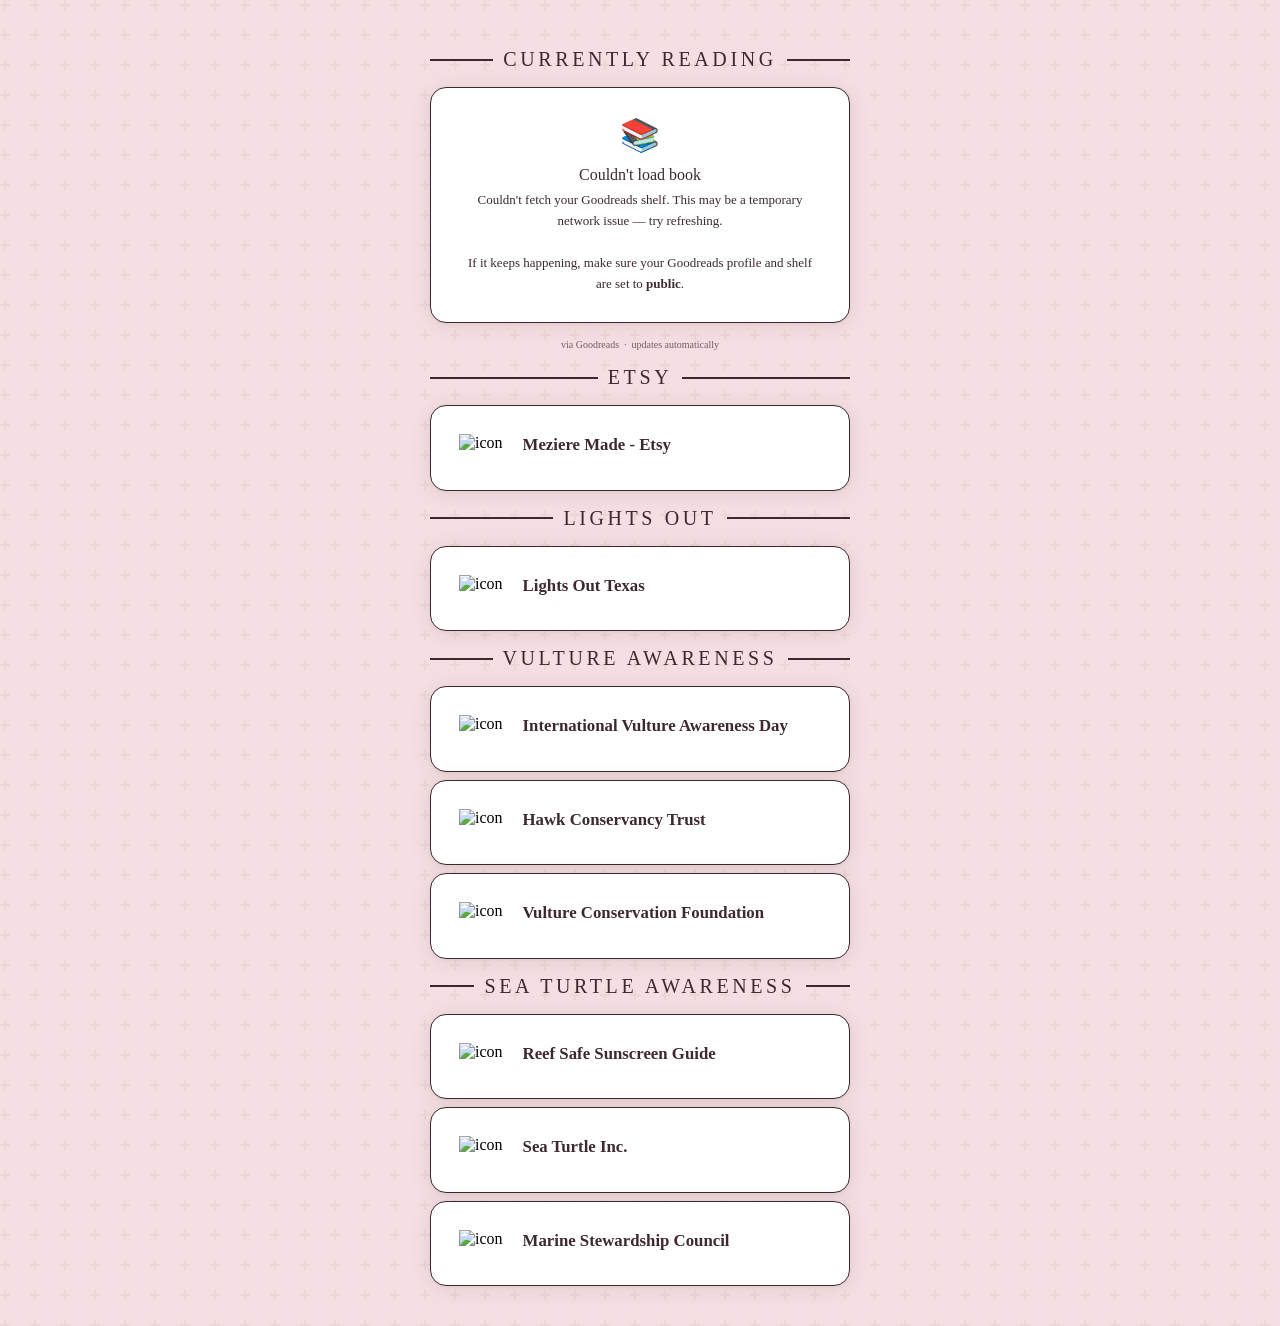
==== index.html @ 514b2788 "added renamed index.html file" ====
<!-- Sets the document type to an html file, and must be the first line of code -->
<!DOCTYPE html>

<!-- Sets the page language to english, and is important for screen readers -->
<html lang="en">

<!-- Opens the head section of the code, it is behind the scenes instructinos for the browser -->
<head>

<!-- Sets the character set to the default UTF-8 so that none of the text characters display as weird symbols -->
<meta charset="UTF-8">

<!-- Makes the page responsive on mobile and auto fits the page to the devices width -->
<meta name="viewport" content="width=device-width, initial-scale=1.0">

<!-- Page title that displays on the browser tab -->
<title>Natalie's Links</title>

<!-- Preconnects to the font server so that the fonts can load faster -->
<link rel="preconnect" href="https://db.onlinewebfonts.com">

<!-- Loads the font "Genty Sans" from the font server -->
<link href="https://db.onlinewebfonts.com/c/fea031a5eb1f633a622138fe25624d42?family=Genty+Sans" rel="stylesheet">

<!-- Opens the style section of the code, this sets the design elements for the web page -->
<style>
    /* Resets "*" everything  on the page, everything in ::before, and ::after. Makes the box sizing consistent by forcing padding to be added inside the elements set width. Then changes margin and padding to "0" to remove any page defaults*/
  *, *::before, *::after { box-sizing: border-box; margin: 0; padding: 0; }

  /* Stores CSS variables for the whole page and is accessed using "var(--nameofvariable)"*/
  :root {
    --bgcolor: #f6dfe2; /*light red*/
    --maintextcolor: #3d292f; /*dark grey crimson*/
    --textcolor: #ffffff; /*white*/
    --indicatorcolor: #ffffff; /*white*/
    --accentcolor: #754f5b; /*grey crimson*/
    --cardbg: #ffffff; /*white*/
    --border: #3d292f; /*dark grey crimson*/
    /*layers two shadow boxes on top of eachother to make a shadow gradient, used on card and button elements using "var(--shadow)"*/
    --shadow: 0 2px 24px rgba(26,22,18,0.08) /*0 horizontal offset, 2px offset down, 24px shadow width, the larger the number the softer the shadow, at 8% opacity*/
    , 0 1px 4px rgba(26,22,18,0.06) /*0 horizontal offset, 1px offset down, 4px shadow width, at 6% opacity*/;
  }

  /* Uses stored CSS variables and applies them to the whole page*/
    body {
        font-family: 'Genty Sans'; /*sets the font to "Genty Sans"*/
        background: var(--bgcolor); /*sets the background page color to "bgcolor" (light red)*/
        min-height: 100vh; /*sets the minimium height to 100% of the screen height (viewport hieght)*/
        display: flex; /*sets the display to a flex box so you can control how child elements are arrranged inside the body*/
        /*centers content on the horizontal (align-items) and vertical (justify-content) axises*/
        align-items: center;
        justify-content: center;
        padding: 2rem 1.25rem; /*sets top/bottom padding to 2rem, and left/right padding to 1.25rem. rem is scalable based on font size*/
        /*adds a repeating geometric pattern to the page background, the pattern tile is 60px x 60px and repeats across the page. Sets the color of the geometric pattern to #3d292f (%23=#), and the opacity to 5%*/
        background-image: url("data:image/svg+xml,%3Csvg width='60' height='60' viewBox='0 0 60 60' xmlns='http://www.w3.org/2000/svg'%3E%3Cg fill='none' fill-rule='evenodd'%3E%3Cg fill='%233d292f' fill-opacity='0.05'%3E%3Cpath d='M36 34v-4h-2v4h-4v2h4v4h2v-4h4v-2h-4zm0-30V0h-2v4h-4v2h4v4h2V6h4V4h-4zM6 34v-4H4v4H0v2h4v4h2v-4h4v-2H6zM6 4V0H4v4H0v2h4v4h2V6h4V4H6z'/%3E%3C/g%3E%3C/g%3E%3C/svg%3E");
    }

  .wrapper {
    width: 100%;
    max-width: 420px;
  }

  .linksubtitle {
    font-family: 'Genty Sans';
    font-size: 20px;
    font-weight: 500;
    letter-spacing: 0.18em;
    text-transform: uppercase;
    color: var(--maintextcolor);
    text-align: center;
    margin-bottom: 1rem;
    margin-top: 1rem;
    display: flex;
    align-items: center;
    gap: 10px;
  }

  .linksubtitle::before, .linksubtitle::after {
    content: '';
    flex: 1;
    height: 2px;
    background: var(--border);
  }

  /* ── loading state ── */
  .skeleton {
    background: var(--cardbg);
    border-radius: 16px;
    padding: 1.75rem;
    box-shadow: var(--shadow);
    border: 0.5px solid var(--border);
  }
  .skel-line {
    background: linear-gradient(90deg, #ede9e4 25%, #f5f2ef 50%, #ede9e4 75%);
    background-size: 200% 100%;
    animation: shimmer 1.4s infinite;
    border-radius: 4px;
  }
  @keyframes shimmer { to { background-position: -200% 0; } }

  /* ── book card ── */
  .card {
    background: var(--cardbg);
    border-radius: 16px;
    padding: 1.75rem;
    box-shadow: var(--shadow);
    border: 0.5px solid var(--border);
    display: flex;
    gap: 1.25rem;
    align-items: flex-start;
    opacity: 0;
    transform: translateY(12px);
    animation: fadeUp 0.5s ease forwards;
    text-decoration: none;
    color: inherit;
    transition: box-shadow 0.2s, transform 0.2s;
  }

  .card:hover {
    box-shadow: 0 6px 32px rgba(26,22,18,0.13), 0 2px 6px rgba(26,22,18,0.08);
    transform: translateY(-2px);
  }
  @keyframes fadeUp { to { opacity: 1; transform: translateY(0); } }

  .cover-wrap {
    flex-shrink: 0;
    position: relative;
  }

  .cover {
    width: 110px;
    height: 170px;
    object-fit: cover;
    border-radius: 6px;
    display: block;
    box-shadow: 3px 3px 6px rgba(26,22,18,0.18), -1px 0 0 rgba(26,22,18,0.08);
  }

  .cover-placeholder {
    width: 110px;
    height: 170px;
    background: var(--accentcolor);
    border-radius: 6px;
    display: flex;
    align-items: center;
    justify-content: center;
    font-size: 28px;
  }

  .info { flex: 1; min-width: 0; }

  .reading-tag {
    display: inline-flex;
    align-items: center;
    gap: 5px;
    font-size: 10px;
    font-weight: 500;
    letter-spacing: 0.1em;
    text-transform: uppercase;
    color: var(--textcolor);
    background: var(--accentcolor);
    padding: 3px 9px;
    border-radius: 99px;
    margin-bottom: 0.6rem;
  }

  .reading-dot {
    width: 5px;
    height: 5px;
    border-radius: 50%;
    background: var(--indicatorcolor);
    animation: pulse 2s ease-in-out infinite;
  }
  @keyframes pulse { 0%,100% { opacity: 1; } 50% { opacity: 0.35; } }

  .title {
    font-family: 'Genty Sans';
    font-size: 1.05rem;
    font-weight: 600;
    line-height: 1.35;
    color: var(--maintextcolor);
    margin-bottom: 0.3rem;
    display: -webkit-box;
    -webkit-line-clamp: 3;
    -webkit-box-orient: vertical;
    overflow: hidden;
  }

  .author {
    font-size: 13px;
    color: var(--maintextcolor);
    font-weight: 400;
    margin-bottom: 0.85rem;
  }

  .progress-label {
    font-size: 11px;
    color: var(--maintextcolor);
    margin-bottom: 5px;
    font-weight: 400;
  }

  .progress-track {
    height: 5px;
    background: var(--accentcolor);
    border-radius: 99px;
    overflow: hidden;
  }

  .progress-bar {
    height: 100%;
    background: var(--maintextcolor);
    border-radius: 99px;
    transition: width 0.8s ease;
  }

  .cta {
    margin-top: 0.85rem;
    font-size: 12px;
    color: var(--maintextcolor);
    display: flex;
    align-items: center;
    gap: 4px;
    font-weight: 400;
  }
  .cta svg { opacity: 0.6; }

  /* ── link card ── */
  .link-button {
    background: var(--cardbg);
    border-radius: 16px;
    padding: 1.75rem;
    box-shadow: var(--shadow);
    border: 0.5px solid var(--border);
    display: flex;
    gap: 1.25rem;
    align-items: flex-start;
    opacity: 0;
    transform: translateY(12px);
    animation: fadeUp 0.5s ease forwards;
    text-decoration: none;
    color: inherit;
    transition: box-shadow 0.2s, transform 0.2s;
    margin-bottom: 0.5rem;
    margin-top: 0.5rem;
  }

  .link-button:hover {
    box-shadow: 0 6px 32px rgba(26,22,18,0.13), 0 2px 6px rgba(26,22,18,0.08);
    transform: translateY(-2px);
  }
  @keyframes fadeUp { to { opacity: 1; transform: translateY(0); } }


  /* ── error state ── */
  .error-card {
    background: var(--cardbg);
    border-radius: 16px;
    padding: 1.75rem;
    box-shadow: var(--shadow);
    border: 0.5px solid var(--border);
    text-align: center;
  }
  .error-icon { font-size: 2rem; margin-bottom: 0.75rem; }
  .error-title { font-family: 'Genty Sans'; font-size: 1rem; color: var(--maintextcolor); margin-bottom: 0.4rem; }
  .error-msg { font-size: 13px; color: var(--maintextcolor); line-height: 1.6; }
  .error-link { color: var(--accentcolor); text-decoration: underline; }

  /* ── footer ── */
  .footer {
    text-align: center;
    margin-top: 1rem;
    font-size: 10px;
    color: var(--maintextcolor);
    opacity: 0.7;
  }

</style>
</head>

<body>
<div class="wrapper">
  <div class="linksubtitle">Currently reading</div>
  <div id="containercurrentlyreading"></div>
  <p class="footer">via Goodreads &nbsp;·&nbsp; updates automatically</p>

  <div class="linksubtitle">Etsy</div>
  <div id="containeretsy"></div>
  <a class="link-button" href="https://www.etsy.com/shop/MeziereMade" target"_blank"> 
    <img src="https://www.google.com/s2/favicons?domain=www.etsy.com/shop/MeziereMade&sz=32" alt="icon">
    <span class ="title">Meziere Made - Etsy</span>
  </a>

  <div class="linksubtitle">Lights Out</div>
  <div id="containerlightsout"></div>
  <a class="link-button" href="https://www.audubon.org/texas/projects/lights-out-texas" target"_blank"> 
    <img src="https://www.google.com/s2/favicons?domain=www.audubon.org/texas/projects/lights-out-texas&sz=32" alt="icon">
    <span class ="title">Lights Out Texas</span>
  </a>

  <div class="linksubtitle">Vulture Awareness</div>
  <div id="containervultureawareness"></div>
  <a class="link-button" href="https://vultureday.org/" target"_blank"> 
    <img src="https://www.google.com/s2/favicons?domain=www.vultureday.org/&sz=32" alt="icon">
    <span class ="title">International Vulture Awareness Day</span>
  </a>
  <a class="link-button" href="https://www.hawk-conservancy.org/ivad" target"_blank"> 
    <img src="https://www.google.com/s2/favicons?domain=www.hawk-conservancy.org/ivad&sz=32" alt="icon">
    <span class ="title">Hawk Conservancy Trust</span>
  </a>
  <a class="link-button" href="https://4vultures.org/about-us" target"_blank"> 
    <img src="https://www.google.com/s2/favicons?domain=www.4vultures.org/about-us&sz=32" alt="icon">
    <span class ="title">Vulture Conservation Foundation</span>
  </a>


  <div class="linksubtitle">Sea Turtle Awareness</div>
  <div id="containerseaturtleawareness"></div>
  <a class="link-button" href="https://savethereef.org/about-reef-save-sunscreen.html" target"_blank"> 
    <img src="https://www.google.com/s2/favicons?domain=www.savethereef.org/about-reef-save-sunscreen.html&sz=32" alt="icon">
    <span class ="title">Reef Safe Sunscreen Guide</span>
  </a>
  <a class="link-button" href="https://seaturtleinc.org/learn/" target"_blank"> 
    <img src="https://www.google.com/s2/favicons?domain=www.seaturtleinc.org/learn/&sz=32" alt="icon">
    <span class ="title">Sea Turtle Inc.</span>
  </a>
  <a class="link-button" href="https://www.msc.org/en-us/what-we-are-doing/our-approach/the-blue-fish-label" target"_blank"> 
    <img src="https://www.google.com/s2/favicons?domain=www.msc.org/en-us/what-we-are-doing/our-approach/the-blue-fish-label&sz=32" alt="icon">
    <span class ="title">Marine Stewardship Council</span>
  </a>

</div>



<script>
  const GOODREADS_USER_ID = '106774701';

  const containercurrentlyreading = document.getElementById('containercurrentlyreading');

  function showSkeleton() {
    containercurrentlyreading.innerHTML = `
      <div class="skeleton">
        <div style="display:flex;gap:1.25rem;align-items:flex-start">
          <div class="skel-line" style="width:80px;height:116px;border-radius:6px;flex-shrink:0"></div>
          <div style="flex:1">
            <div class="skel-line" style="height:16px;width:60%;margin-bottom:10px"></div>
            <div class="skel-line" style="height:22px;width:90%;margin-bottom:6px"></div>
            <div class="skel-line" style="height:22px;width:70%;margin-bottom:12px"></div>
            <div class="skel-line" style="height:13px;width:40%;margin-bottom:8px"></div>
            <div class="skel-line" style="height:3px;width:100%;margin-bottom:16px"></div>
            <div class="skel-line" style="height:13px;width:55%"></div>
          </div>
        </div>
      </div>`;
  }

  function showError(msg) {
    containercurrentlyreading.innerHTML = `
      <div class="error-card">
        <div class="error-icon">📚</div>
        <p class="error-title">Couldn't load book</p>
        <p class="error-msg">${msg}</p>
      </div>`;
  }

  function showBook(book) {
    const coverHtml = book.cover
      ? `<img class="cover" src="${book.cover}" alt="Cover of ${book.title}" onerror="this.style.display='none';this.nextElementSibling.style.display='flex'">`
      : '';

    containercurrentlyreading.innerHTML = `
      <a class="card" href="${book.link}" target="_blank" rel="noopener">
        <div class="cover-wrap">
          ${coverHtml}
          <div class="cover-placeholder" ${book.cover ? 'style="display:none"' : ''}>📖</div>
        </div>
        <div class="info">
          <div class="reading-tag"><span class="reading-dot"></span>Reading now</div>
          <h1 class="title">${book.title}</h1>
          <p class="author">by ${book.author}</p>
          <p class="progress-label">Progress</p>
          <div class="progress-track">
            <div class="progress-bar" style="width:45%"></div>
          </div>
          <p class="cta">View on Goodreads
            <svg width="12" height="12" viewBox="0 0 12 12" fill="none" xmlns="http://www.w3.org/2000/svg">
              <path d="M2.5 9.5L9.5 2.5M9.5 2.5H4.5M9.5 2.5V7.5" stroke="currentColor" stroke-width="1.2" stroke-linecap="round" stroke-linejoin="round"/>
            </svg>
          </p>
        </div>
      </a>`;
  }

  async function loadBook() {
    if (GOODREADS_USER_ID === 'YOUR_GOODREADS_USER_ID') {
      showError('Please replace <code>YOUR_GOODREADS_USER_ID</code> in the script with your actual Goodreads user ID.');
      return;
    }

    showSkeleton();

    // Goodreads RSS for currently-reading shelf
    const rssUrl = `https://www.goodreads.com/review/list_rss/${GOODREADS_USER_ID}?shelf=currently-reading`;

    // Use a CORS proxy to fetch the RSS (required for browser-side fetching)
    // allorigins.win is a free, open-source CORS proxy
    const proxyUrl = `https://api.allorigins.win/get?url=${encodeURIComponent(rssUrl)}`;

    try {
      const res = await fetch(proxyUrl);
      if (!res.ok) throw new Error(`Network error: ${res.status}`);
      const data = await res.json();

      const parser = new DOMParser();
      const xml = parser.parseFromString(data.contents, 'text/xml');

      const items = xml.querySelectorAll('item');
      if (items.length === 0) {
        showError(`No books found on your "currently-reading" shelf. Make sure your shelf is public and you have at least one book marked as currently reading on <a class="error-link" href="https://goodreads.com" target="_blank">Goodreads</a>.`);
        return;
      }

      // Take the most recently added book
      const item = items[0];

      const title = item.querySelector('title')?.textContent?.trim() || 'Unknown Title';
      const link = item.querySelector('link')?.textContent?.trim()
        || item.querySelector('guid')?.textContent?.trim()
        || `https://www.goodreads.com`;
      const authorRaw = item.querySelector('author_name')?.textContent?.trim()
        || item.querySelector('author')?.textContent?.trim()
        || '';

      // Cover image: look for book_large_image_url, book_medium_image_url, or img in description
      let cover = item.querySelector('book_large_image_url')?.textContent?.trim()
        || item.querySelector('book_medium_image_url')?.textContent?.trim()
        || item.querySelector('book_small_image_url')?.textContent?.trim()
        || '';

      // Fallback: parse img src from description HTML
      if (!cover) {
        const descHtml = item.querySelector('description')?.textContent || '';
        const imgMatch = descHtml.match(/<img[^>]+src=["']([^"']+)["']/i);
        if (imgMatch) cover = imgMatch[1];
      }

      // Clean up Goodreads thumbnail to get larger image
      if (cover && cover.includes('._SY')) {
        cover = cover.replace(/\._SY\d+_/, '._SY300_');
      }

      showBook({ title, author: authorRaw, cover, link });

    } catch (err) {
      console.error(err);
      showError(`Couldn't fetch your Goodreads shelf. This may be a temporary network issue — try refreshing. <br><br>If it keeps happening, make sure your Goodreads profile and shelf are set to <strong>public</strong>.`);
    }
  }

  loadBook();
</script>
</body>
</html>
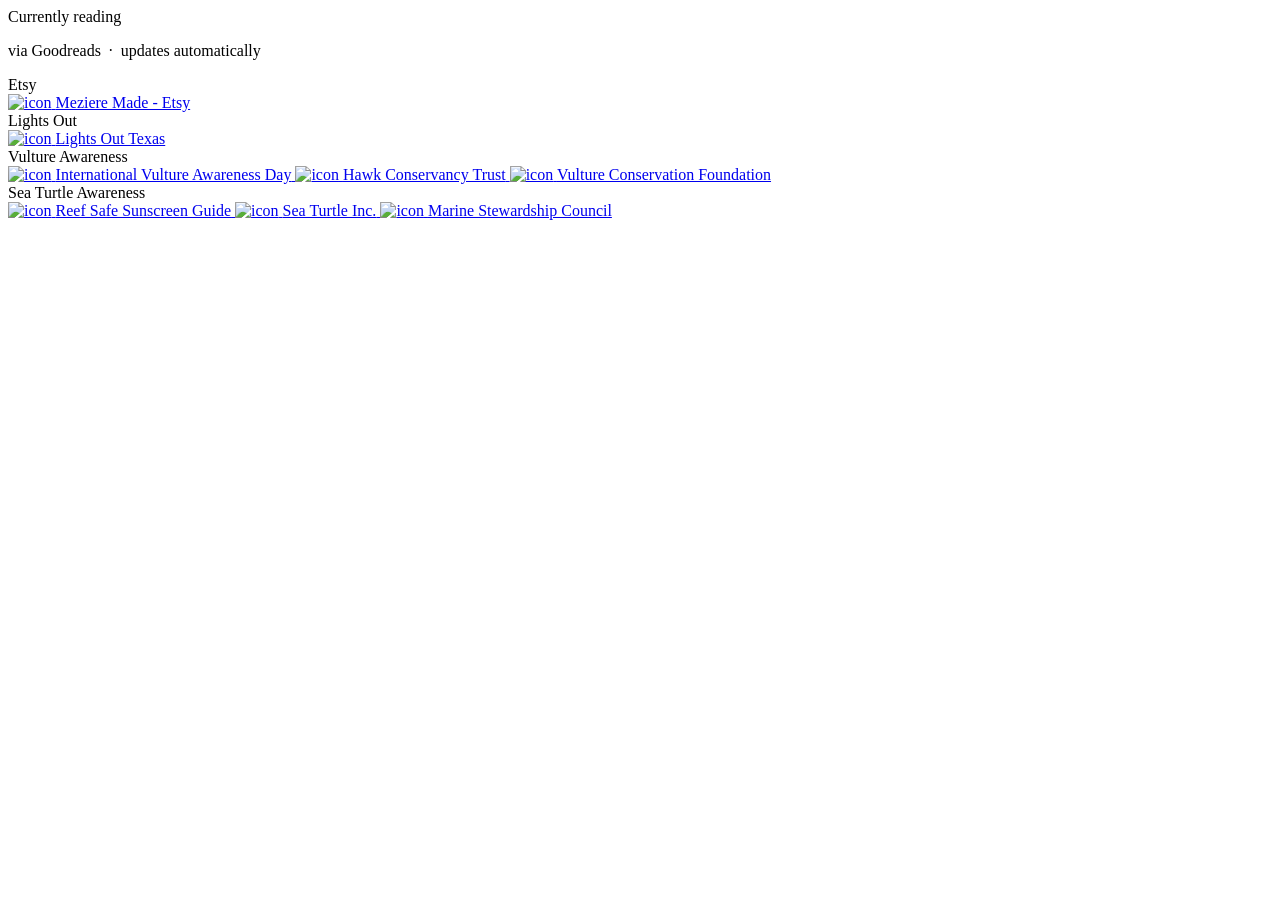
==== commit f1b9aa16: "updates index.html file to reflect new .css and .js files added" ====
--- a/index.html
+++ b/index.html
@@ -4,461 +4,93 @@
 <!-- Sets the page language to english, and is important for screen readers -->
 <html lang="en">
 
-<!-- Opens the head section of the code, it is behind the scenes instructinos for the browser -->
+<!-- Opens the head section of the code, it is behind the scenes instructions for the browser and includes the style section of the code-->
 <head>
 
-<!-- Sets the character set to the default UTF-8 so that none of the text characters display as weird symbols -->
-<meta charset="UTF-8">
+    <!-- Sets the character set to the default UTF-8 so that none of the text characters display as weird symbols -->
+    <meta charset="UTF-8">
 
-<!-- Makes the page responsive on mobile and auto fits the page to the devices width -->
-<meta name="viewport" content="width=device-width, initial-scale=1.0">
+    <!-- Makes the page responsive on mobile and auto fits the page to the devices width -->
+    <meta name="viewport" content="width=device-width, initial-scale=1.0">
 
-<!-- Page title that displays on the browser tab -->
-<title>Natalie's Links</title>
+    <!-- Page title that displays on the browser tab -->
+    <title>Natalie's Links</title>
 
-<!-- Preconnects to the font server so that the fonts can load faster -->
-<link rel="preconnect" href="https://db.onlinewebfonts.com">
+    <!-- Preconnects to the font server so that the fonts can load faster -->
+    <link rel="preconnect" href="https://db.onlinewebfonts.com">
 
-<!-- Loads the font "Genty Sans" from the font server -->
-<link href="https://db.onlinewebfonts.com/c/fea031a5eb1f633a622138fe25624d42?family=Genty+Sans" rel="stylesheet">
+    <!-- Loads the font "Genty Sans" from the font server -->
+    <link href="https://db.onlinewebfonts.com/c/fea031a5eb1f633a622138fe25624d42?family=Genty+Sans" rel="stylesheet">
+    
+    <!-- Links to stylesheet "linkpagesstyles.css" -->
+    <link rel="stylesheet" href="linkpagestyles.css">
 
-<!-- Opens the style section of the code, this sets the design elements for the web page -->
-<style>
-    /* Resets "*" everything  on the page, everything in ::before, and ::after. Makes the box sizing consistent by forcing padding to be added inside the elements set width. Then changes margin and padding to "0" to remove any page defaults*/
-  *, *::before, *::after { box-sizing: border-box; margin: 0; padding: 0; }
+    <!-- Links to javascript "currentlyreadingscript.js" -->
+    <script src="currentlyreadingscript.js" defer></script>
+</head>
+<!-- Opens the body section of the code-->
+<body>
+    <!--Uses the stored CSS variable "wrapper" and applies it to the content and wraps the content to fit the max width-->
+    <div class="wrapper">
+        <!-- Applies the "link subtitle" style to the subtitle text -->
+        <div class="linksubtitle">Currently reading</div>
+        <!-- creates a placeholder container for javascript to fill -->
+        <div id="containercurrentlyreading"></div>
+        <!-- Applies the "footer" style to the footer text -->
+        <p class="footer">via Goodreads &nbsp;·&nbsp; updates automatically</p>
 
-  /* Stores CSS variables for the whole page and is accessed using "var(--nameofvariable)"*/
-  :root {
-    --bgcolor: #f6dfe2; /*light red*/
-    --maintextcolor: #3d292f; /*dark grey crimson*/
-    --textcolor: #ffffff; /*white*/
-    --indicatorcolor: #ffffff; /*white*/
-    --accentcolor: #754f5b; /*grey crimson*/
-    --cardbg: #ffffff; /*white*/
-    --border: #3d292f; /*dark grey crimson*/
-    /*layers two shadow boxes on top of eachother to make a shadow gradient, used on card and button elements using "var(--shadow)"*/
-    --shadow: 0 2px 24px rgba(26,22,18,0.08) /*0 horizontal offset, 2px offset down, 24px shadow width, the larger the number the softer the shadow, at 8% opacity*/
-    , 0 1px 4px rgba(26,22,18,0.06) /*0 horizontal offset, 1px offset down, 4px shadow width, at 6% opacity*/;
-  }
+        <!-- Applies the "link subtitle" style to the subtitle text -->
+        <div class="linksubtitle">Etsy</div>
+        <!-- adds the "link button" style to the hyperlink and the "title" style to the display text -->
+        <a class="link-button" href="https://www.etsy.com/shop/MeziereMade" target="_blank">
+            <img src="https://www.google.com/s2/favicons?domain=www.etsy.com/shop/MeziereMade&sz=32" alt="icon">
+            <span class="title">Meziere Made - Etsy</span>
+        </a>
 
-  /* Uses stored CSS variables and applies them to the whole page*/
-    body {
-        font-family: 'Genty Sans'; /*sets the font to "Genty Sans"*/
-        background: var(--bgcolor); /*sets the background page color to "bgcolor" (light red)*/
-        min-height: 100vh; /*sets the minimium height to 100% of the screen height (viewport hieght)*/
-        display: flex; /*sets the display to a flex box so you can control how child elements are arrranged inside the body*/
-        /*centers content on the horizontal (align-items) and vertical (justify-content) axises*/
-        align-items: center;
-        justify-content: center;
-        padding: 2rem 1.25rem; /*sets top/bottom padding to 2rem, and left/right padding to 1.25rem. rem is scalable based on font size*/
-        /*adds a repeating geometric pattern to the page background, the pattern tile is 60px x 60px and repeats across the page. Sets the color of the geometric pattern to #3d292f (%23=#), and the opacity to 5%*/
-        background-image: url("data:image/svg+xml,%3Csvg width='60' height='60' viewBox='0 0 60 60' xmlns='http://www.w3.org/2000/svg'%3E%3Cg fill='none' fill-rule='evenodd'%3E%3Cg fill='%233d292f' fill-opacity='0.05'%3E%3Cpath d='M36 34v-4h-2v4h-4v2h4v4h2v-4h4v-2h-4zm0-30V0h-2v4h-4v2h4v4h2V6h4V4h-4zM6 34v-4H4v4H0v2h4v4h2v-4h4v-2H6zM6 4V0H4v4H0v2h4v4h2V6h4V4H6z'/%3E%3C/g%3E%3C/g%3E%3C/svg%3E");
-    }
+        <!-- Applies the "link subtitle" style to the subtitle text -->
+        <div class="linksubtitle">Lights Out</div>
+        <!-- adds the "link button" style to the hyperlink and the "title" style to the display text -->
+        <a class="link-button" href="https://www.audubon.org/texas/projects/lights-out-texas" target="_blank">
+            <img src="https://www.google.com/s2/favicons?domain=www.audubon.org/texas/projects/lights-out-texas&sz=32" alt="icon">
+            <span class="title">Lights Out Texas</span>
+        </a>
 
-  .wrapper {
-    width: 100%;
-    max-width: 420px;
-  }
+        <!-- Applies the "link subtitle" style to the subtitle text -->
+        <div class="linksubtitle">Vulture Awareness</div>
+        <!-- adds the "link button" style to the hyperlink and the "title" style to the display text -->
+        <a class="link-button" href="https://vultureday.org/" target="_blank">
+            <img src="https://www.google.com/s2/favicons?domain=www.vultureday.org/&sz=32" alt="icon">
+            <span class="title">International Vulture Awareness Day</span>
+        </a>
+        <!-- adds the "link button" style to the hyperlink and the "title" style to the display text -->
+        <a class="link-button" href="https://www.hawk-conservancy.org/ivad" target="_blank">
+            <img src="https://www.google.com/s2/favicons?domain=www.hawk-conservancy.org/ivad&sz=32" alt="icon">
+            <span class="title">Hawk Conservancy Trust</span>
+        </a>
+        <!-- adds the "link button" style to the hyperlink and the "title" style to the display text -->
+        <a class="link-button" href="https://4vultures.org/about-us" target="_blank">
+            <img src="https://www.google.com/s2/favicons?domain=www.4vultures.org/about-us&sz=32" alt="icon">
+            <span class="title">Vulture Conservation Foundation</span>
+        </a>
 
-  .linksubtitle {
-    font-family: 'Genty Sans';
-    font-size: 20px;
-    font-weight: 500;
-    letter-spacing: 0.18em;
-    text-transform: uppercase;
-    color: var(--maintextcolor);
-    text-align: center;
-    margin-bottom: 1rem;
-    margin-top: 1rem;
-    display: flex;
-    align-items: center;
-    gap: 10px;
-  }
+        <!-- Applies the "link subtitle" style to the subtitle text -->
+        <div class="linksubtitle">Sea Turtle Awareness</div>
+        <!-- adds the "link button" style to the hyperlink and the "title" style to the display text -->
+        <a class="link-button" href="https://savethereef.org/about-reef-save-sunscreen.html" target="_blank">
+            <img src="https://www.google.com/s2/favicons?domain=www.savethereef.org/about-reef-save-sunscreen.html&sz=32" alt="icon">
+            <span class="title">Reef Safe Sunscreen Guide</span>
+        </a>
+        <!-- adds the "link button" style to the hyperlink and the "title" style to the display text -->
+        <a class="link-button" href="https://seaturtleinc.org/learn/" target="_blank">
+            <img src="https://www.google.com/s2/favicons?domain=www.seaturtleinc.org/learn/&sz=32" alt="icon">
+            <span class="title">Sea Turtle Inc.</span>
+        </a>
+        <!-- adds the "link button" style to the hyperlink and the "title" style to the display text -->
+        <a class="link-button" href="https://www.msc.org/en-us/what-we-are-doing/our-approach/the-blue-fish-label" target="_blank">
+            <img src="https://www.google.com/s2/favicons?domain=www.msc.org/en-us/what-we-are-doing/our-approach/the-blue-fish-label&sz=32" alt="icon">
+            <span class="title">Marine Stewardship Council</span>
+        </a>
 
-  .linksubtitle::before, .linksubtitle::after {
-    content: '';
-    flex: 1;
-    height: 2px;
-    background: var(--border);
-  }
-
-  /* ── loading state ── */
-  .skeleton {
-    background: var(--cardbg);
-    border-radius: 16px;
-    padding: 1.75rem;
-    box-shadow: var(--shadow);
-    border: 0.5px solid var(--border);
-  }
-  .skel-line {
-    background: linear-gradient(90deg, #ede9e4 25%, #f5f2ef 50%, #ede9e4 75%);
-    background-size: 200% 100%;
-    animation: shimmer 1.4s infinite;
-    border-radius: 4px;
-  }
-  @keyframes shimmer { to { background-position: -200% 0; } }
-
-  /* ── book card ── */
-  .card {
-    background: var(--cardbg);
-    border-radius: 16px;
-    padding: 1.75rem;
-    box-shadow: var(--shadow);
-    border: 0.5px solid var(--border);
-    display: flex;
-    gap: 1.25rem;
-    align-items: flex-start;
-    opacity: 0;
-    transform: translateY(12px);
-    animation: fadeUp 0.5s ease forwards;
-    text-decoration: none;
-    color: inherit;
-    transition: box-shadow 0.2s, transform 0.2s;
-  }
-
-  .card:hover {
-    box-shadow: 0 6px 32px rgba(26,22,18,0.13), 0 2px 6px rgba(26,22,18,0.08);
-    transform: translateY(-2px);
-  }
-  @keyframes fadeUp { to { opacity: 1; transform: translateY(0); } }
-
-  .cover-wrap {
-    flex-shrink: 0;
-    position: relative;
-  }
-
-  .cover {
-    width: 110px;
-    height: 170px;
-    object-fit: cover;
-    border-radius: 6px;
-    display: block;
-    box-shadow: 3px 3px 6px rgba(26,22,18,0.18), -1px 0 0 rgba(26,22,18,0.08);
-  }
-
-  .cover-placeholder {
-    width: 110px;
-    height: 170px;
-    background: var(--accentcolor);
-    border-radius: 6px;
-    display: flex;
-    align-items: center;
-    justify-content: center;
-    font-size: 28px;
-  }
-
-  .info { flex: 1; min-width: 0; }
-
-  .reading-tag {
-    display: inline-flex;
-    align-items: center;
-    gap: 5px;
-    font-size: 10px;
-    font-weight: 500;
-    letter-spacing: 0.1em;
-    text-transform: uppercase;
-    color: var(--textcolor);
-    background: var(--accentcolor);
-    padding: 3px 9px;
-    border-radius: 99px;
-    margin-bottom: 0.6rem;
-  }
-
-  .reading-dot {
-    width: 5px;
-    height: 5px;
-    border-radius: 50%;
-    background: var(--indicatorcolor);
-    animation: pulse 2s ease-in-out infinite;
-  }
-  @keyframes pulse { 0%,100% { opacity: 1; } 50% { opacity: 0.35; } }
-
-  .title {
-    font-family: 'Genty Sans';
-    font-size: 1.05rem;
-    font-weight: 600;
-    line-height: 1.35;
-    color: var(--maintextcolor);
-    margin-bottom: 0.3rem;
-    display: -webkit-box;
-    -webkit-line-clamp: 3;
-    -webkit-box-orient: vertical;
-    overflow: hidden;
-  }
-
-  .author {
-    font-size: 13px;
-    color: var(--maintextcolor);
-    font-weight: 400;
-    margin-bottom: 0.85rem;
-  }
-
-  .progress-label {
-    font-size: 11px;
-    color: var(--maintextcolor);
-    margin-bottom: 5px;
-    font-weight: 400;
-  }
-
-  .progress-track {
-    height: 5px;
-    background: var(--accentcolor);
-    border-radius: 99px;
-    overflow: hidden;
-  }
-
-  .progress-bar {
-    height: 100%;
-    background: var(--maintextcolor);
-    border-radius: 99px;
-    transition: width 0.8s ease;
-  }
-
-  .cta {
-    margin-top: 0.85rem;
-    font-size: 12px;
-    color: var(--maintextcolor);
-    display: flex;
-    align-items: center;
-    gap: 4px;
-    font-weight: 400;
-  }
-  .cta svg { opacity: 0.6; }
-
-  /* ── link card ── */
-  .link-button {
-    background: var(--cardbg);
-    border-radius: 16px;
-    padding: 1.75rem;
-    box-shadow: var(--shadow);
-    border: 0.5px solid var(--border);
-    display: flex;
-    gap: 1.25rem;
-    align-items: flex-start;
-    opacity: 0;
-    transform: translateY(12px);
-    animation: fadeUp 0.5s ease forwards;
-    text-decoration: none;
-    color: inherit;
-    transition: box-shadow 0.2s, transform 0.2s;
-    margin-bottom: 0.5rem;
-    margin-top: 0.5rem;
-  }
-
-  .link-button:hover {
-    box-shadow: 0 6px 32px rgba(26,22,18,0.13), 0 2px 6px rgba(26,22,18,0.08);
-    transform: translateY(-2px);
-  }
-  @keyframes fadeUp { to { opacity: 1; transform: translateY(0); } }
-
-
-  /* ── error state ── */
-  .error-card {
-    background: var(--cardbg);
-    border-radius: 16px;
-    padding: 1.75rem;
-    box-shadow: var(--shadow);
-    border: 0.5px solid var(--border);
-    text-align: center;
-  }
-  .error-icon { font-size: 2rem; margin-bottom: 0.75rem; }
-  .error-title { font-family: 'Genty Sans'; font-size: 1rem; color: var(--maintextcolor); margin-bottom: 0.4rem; }
-  .error-msg { font-size: 13px; color: var(--maintextcolor); line-height: 1.6; }
-  .error-link { color: var(--accentcolor); text-decoration: underline; }
-
-  /* ── footer ── */
-  .footer {
-    text-align: center;
-    margin-top: 1rem;
-    font-size: 10px;
-    color: var(--maintextcolor);
-    opacity: 0.7;
-  }
-
-</style>
-</head>
-
-<body>
-<div class="wrapper">
-  <div class="linksubtitle">Currently reading</div>
-  <div id="containercurrentlyreading"></div>
-  <p class="footer">via Goodreads &nbsp;·&nbsp; updates automatically</p>
-
-  <div class="linksubtitle">Etsy</div>
-  <div id="containeretsy"></div>
-  <a class="link-button" href="https://www.etsy.com/shop/MeziereMade" target"_blank"> 
-    <img src="https://www.google.com/s2/favicons?domain=www.etsy.com/shop/MeziereMade&sz=32" alt="icon">
-    <span class ="title">Meziere Made - Etsy</span>
-  </a>
-
-  <div class="linksubtitle">Lights Out</div>
-  <div id="containerlightsout"></div>
-  <a class="link-button" href="https://www.audubon.org/texas/projects/lights-out-texas" target"_blank"> 
-    <img src="https://www.google.com/s2/favicons?domain=www.audubon.org/texas/projects/lights-out-texas&sz=32" alt="icon">
-    <span class ="title">Lights Out Texas</span>
-  </a>
-
-  <div class="linksubtitle">Vulture Awareness</div>
-  <div id="containervultureawareness"></div>
-  <a class="link-button" href="https://vultureday.org/" target"_blank"> 
-    <img src="https://www.google.com/s2/favicons?domain=www.vultureday.org/&sz=32" alt="icon">
-    <span class ="title">International Vulture Awareness Day</span>
-  </a>
-  <a class="link-button" href="https://www.hawk-conservancy.org/ivad" target"_blank"> 
-    <img src="https://www.google.com/s2/favicons?domain=www.hawk-conservancy.org/ivad&sz=32" alt="icon">
-    <span class ="title">Hawk Conservancy Trust</span>
-  </a>
-  <a class="link-button" href="https://4vultures.org/about-us" target"_blank"> 
-    <img src="https://www.google.com/s2/favicons?domain=www.4vultures.org/about-us&sz=32" alt="icon">
-    <span class ="title">Vulture Conservation Foundation</span>
-  </a>
-
-
-  <div class="linksubtitle">Sea Turtle Awareness</div>
-  <div id="containerseaturtleawareness"></div>
-  <a class="link-button" href="https://savethereef.org/about-reef-save-sunscreen.html" target"_blank"> 
-    <img src="https://www.google.com/s2/favicons?domain=www.savethereef.org/about-reef-save-sunscreen.html&sz=32" alt="icon">
-    <span class ="title">Reef Safe Sunscreen Guide</span>
-  </a>
-  <a class="link-button" href="https://seaturtleinc.org/learn/" target"_blank"> 
-    <img src="https://www.google.com/s2/favicons?domain=www.seaturtleinc.org/learn/&sz=32" alt="icon">
-    <span class ="title">Sea Turtle Inc.</span>
-  </a>
-  <a class="link-button" href="https://www.msc.org/en-us/what-we-are-doing/our-approach/the-blue-fish-label" target"_blank"> 
-    <img src="https://www.google.com/s2/favicons?domain=www.msc.org/en-us/what-we-are-doing/our-approach/the-blue-fish-label&sz=32" alt="icon">
-    <span class ="title">Marine Stewardship Council</span>
-  </a>
-
-</div>
-
-
-
-<script>
-  const GOODREADS_USER_ID = '106774701';
-
-  const containercurrentlyreading = document.getElementById('containercurrentlyreading');
-
-  function showSkeleton() {
-    containercurrentlyreading.innerHTML = `
-      <div class="skeleton">
-        <div style="display:flex;gap:1.25rem;align-items:flex-start">
-          <div class="skel-line" style="width:80px;height:116px;border-radius:6px;flex-shrink:0"></div>
-          <div style="flex:1">
-            <div class="skel-line" style="height:16px;width:60%;margin-bottom:10px"></div>
-            <div class="skel-line" style="height:22px;width:90%;margin-bottom:6px"></div>
-            <div class="skel-line" style="height:22px;width:70%;margin-bottom:12px"></div>
-            <div class="skel-line" style="height:13px;width:40%;margin-bottom:8px"></div>
-            <div class="skel-line" style="height:3px;width:100%;margin-bottom:16px"></div>
-            <div class="skel-line" style="height:13px;width:55%"></div>
-          </div>
-        </div>
-      </div>`;
-  }
-
-  function showError(msg) {
-    containercurrentlyreading.innerHTML = `
-      <div class="error-card">
-        <div class="error-icon">📚</div>
-        <p class="error-title">Couldn't load book</p>
-        <p class="error-msg">${msg}</p>
-      </div>`;
-  }
-
-  function showBook(book) {
-    const coverHtml = book.cover
-      ? `<img class="cover" src="${book.cover}" alt="Cover of ${book.title}" onerror="this.style.display='none';this.nextElementSibling.style.display='flex'">`
-      : '';
-
-    containercurrentlyreading.innerHTML = `
-      <a class="card" href="${book.link}" target="_blank" rel="noopener">
-        <div class="cover-wrap">
-          ${coverHtml}
-          <div class="cover-placeholder" ${book.cover ? 'style="display:none"' : ''}>📖</div>
-        </div>
-        <div class="info">
-          <div class="reading-tag"><span class="reading-dot"></span>Reading now</div>
-          <h1 class="title">${book.title}</h1>
-          <p class="author">by ${book.author}</p>
-          <p class="progress-label">Progress</p>
-          <div class="progress-track">
-            <div class="progress-bar" style="width:45%"></div>
-          </div>
-          <p class="cta">View on Goodreads
-            <svg width="12" height="12" viewBox="0 0 12 12" fill="none" xmlns="http://www.w3.org/2000/svg">
-              <path d="M2.5 9.5L9.5 2.5M9.5 2.5H4.5M9.5 2.5V7.5" stroke="currentColor" stroke-width="1.2" stroke-linecap="round" stroke-linejoin="round"/>
-            </svg>
-          </p>
-        </div>
-      </a>`;
-  }
-
-  async function loadBook() {
-    if (GOODREADS_USER_ID === 'YOUR_GOODREADS_USER_ID') {
-      showError('Please replace <code>YOUR_GOODREADS_USER_ID</code> in the script with your actual Goodreads user ID.');
-      return;
-    }
-
-    showSkeleton();
-
-    // Goodreads RSS for currently-reading shelf
-    const rssUrl = `https://www.goodreads.com/review/list_rss/${GOODREADS_USER_ID}?shelf=currently-reading`;
-
-    // Use a CORS proxy to fetch the RSS (required for browser-side fetching)
-    // allorigins.win is a free, open-source CORS proxy
-    const proxyUrl = `https://api.allorigins.win/get?url=${encodeURIComponent(rssUrl)}`;
-
-    try {
-      const res = await fetch(proxyUrl);
-      if (!res.ok) throw new Error(`Network error: ${res.status}`);
-      const data = await res.json();
-
-      const parser = new DOMParser();
-      const xml = parser.parseFromString(data.contents, 'text/xml');
-
-      const items = xml.querySelectorAll('item');
-      if (items.length === 0) {
-        showError(`No books found on your "currently-reading" shelf. Make sure your shelf is public and you have at least one book marked as currently reading on <a class="error-link" href="https://goodreads.com" target="_blank">Goodreads</a>.`);
-        return;
-      }
-
-      // Take the most recently added book
-      const item = items[0];
-
-      const title = item.querySelector('title')?.textContent?.trim() || 'Unknown Title';
-      const link = item.querySelector('link')?.textContent?.trim()
-        || item.querySelector('guid')?.textContent?.trim()
-        || `https://www.goodreads.com`;
-      const authorRaw = item.querySelector('author_name')?.textContent?.trim()
-        || item.querySelector('author')?.textContent?.trim()
-        || '';
-
-      // Cover image: look for book_large_image_url, book_medium_image_url, or img in description
-      let cover = item.querySelector('book_large_image_url')?.textContent?.trim()
-        || item.querySelector('book_medium_image_url')?.textContent?.trim()
-        || item.querySelector('book_small_image_url')?.textContent?.trim()
-        || '';
-
-      // Fallback: parse img src from description HTML
-      if (!cover) {
-        const descHtml = item.querySelector('description')?.textContent || '';
-        const imgMatch = descHtml.match(/<img[^>]+src=["']([^"']+)["']/i);
-        if (imgMatch) cover = imgMatch[1];
-      }
-
-      // Clean up Goodreads thumbnail to get larger image
-      if (cover && cover.includes('._SY')) {
-        cover = cover.replace(/\._SY\d+_/, '._SY300_');
-      }
-
-      showBook({ title, author: authorRaw, cover, link });
-
-    } catch (err) {
-      console.error(err);
-      showError(`Couldn't fetch your Goodreads shelf. This may be a temporary network issue — try refreshing. <br><br>If it keeps happening, make sure your Goodreads profile and shelf are set to <strong>public</strong>.`);
-    }
-  }
-
-  loadBook();
-</script>
+    </div>
 </body>
 </html>
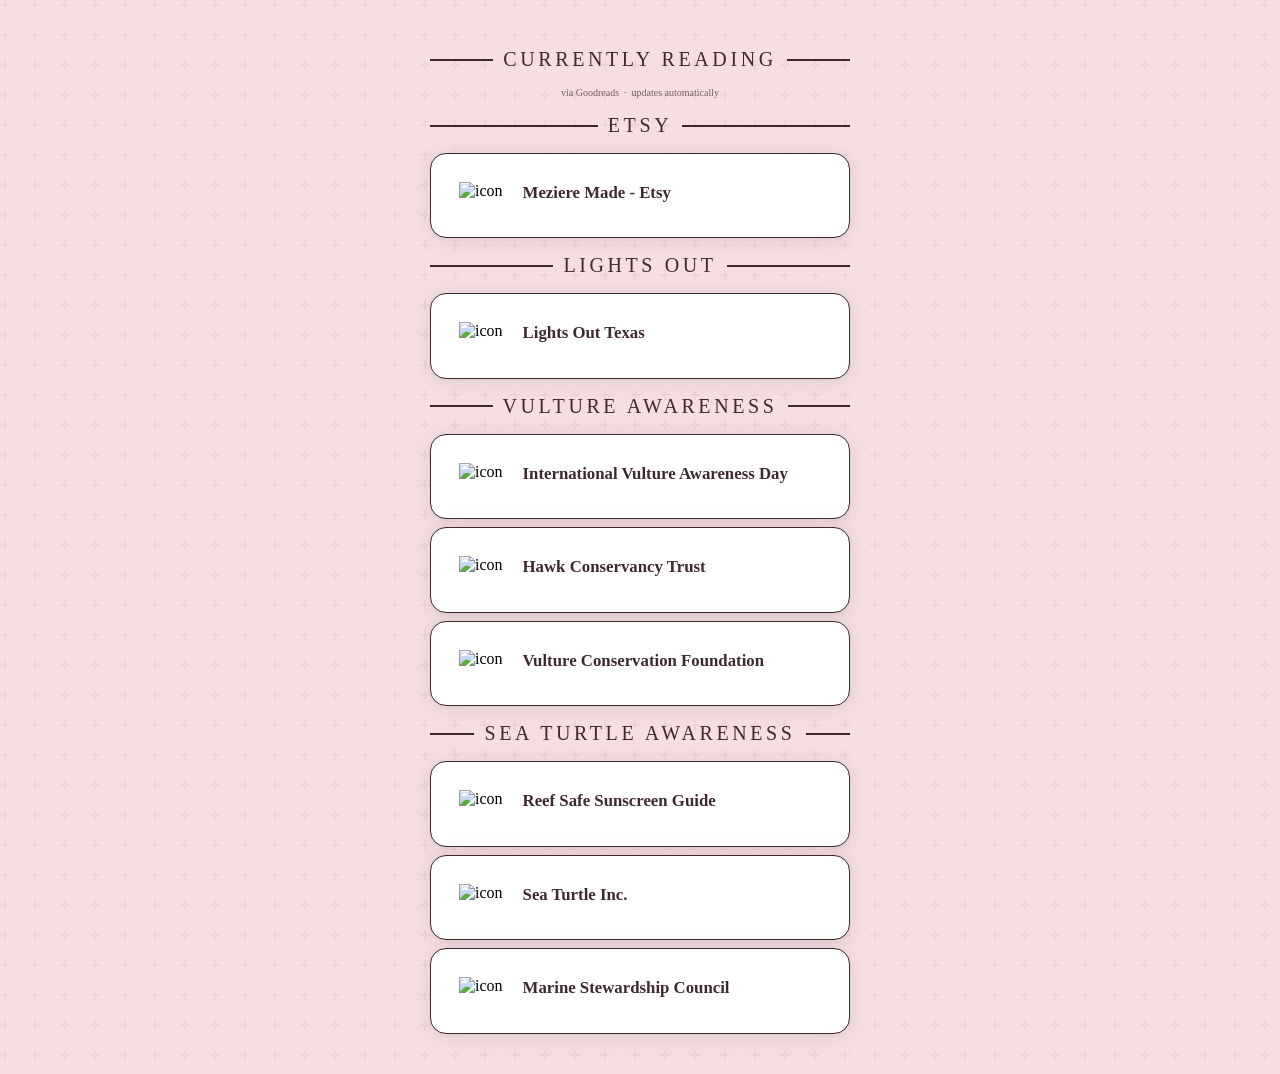
==== commit 46b257c5: "Merge pull request #3 from mezierenatalie/commision-page Commision page" ====
--- a/index.html
+++ b/index.html
@@ -28,6 +28,7 @@
     <!-- Links to javascript "currentlyreadingscript.js" -->
     <script src="currentlyreadingscript.js" defer></script>
 </head>
+
 <!-- Opens the body section of the code-->
 <body>
     <!--Uses the stored CSS variable "wrapper" and applies it to the content and wraps the content to fit the max width-->
@@ -90,7 +91,6 @@
             <img src="https://www.google.com/s2/favicons?domain=www.msc.org/en-us/what-we-are-doing/our-approach/the-blue-fish-label&sz=32" alt="icon">
             <span class="title">Marine Stewardship Council</span>
         </a>
-
     </div>
 </body>
 </html>
--- a/linkpagestyles.css
+++ b/linkpagestyles.css
@@ -0,0 +1,304 @@
+﻿/* Resets "*" everything  on the page, everything in ::before, and ::after. Makes the box sizing consistent by forcing padding to be added inside the elements set width. Then changes margin and padding to "0" to remove any page defaults*/
+*, *::before, *::after {
+    box-sizing: border-box;
+    margin: 0;
+    padding: 0;
+}
+
+/* Stores CSS variables for the whole page and is accessed using "var(--nameofvariable)"*/
+:root {
+    --bgcolor: #f6dfe2; /*light red*/
+    --maintextcolor: #3d292f; /*dark grey crimson*/
+    --textcolor: #ffffff; /*white*/
+    --indicatorcolor: #ffffff; /*white*/
+    --accentcolor: #754f5b; /*grey crimson*/
+    --cardbg: #ffffff; /*white*/
+    --border: #3d292f; /*dark grey crimson*/
+    /*layers two shadow boxes on top of each other to make a shadow gradient, used on card and button elements using "var(--shadow)"*/
+    --shadow: 0 2px 24px rgba(26,22,18,0.08) /*0 horizontal offset, 2px offset down, 24px shadow width, the larger the number the softer the shadow, at 8% opacity*/, 0 1px 4px rgba(26,22,18,0.06) /*0 horizontal offset, 1px offset down, 4px shadow width, at 6% opacity*/;
+}
+
+/* Uses stored CSS variables and applies them to the whole page*/
+body {
+    font-family: 'Genty Sans'; /*sets the font to "Genty Sans"*/
+    background: var(--bgcolor); /*sets the background page color to "bgcolor" (light red)*/
+    min-height: 100vh; /*sets the minimum height to 100% of the screen height (viewport height)*/
+    display: flex; /*sets the display to a flex box so you can control how child elements are arranged inside the body*/
+    /*centers content on the horizontal (align-items) and vertical (justify-content) axises*/
+    align-items: center;
+    justify-content: center;
+    padding: 2rem 1.25rem; /*sets top/bottom padding to 2rem, and left/right padding to 1.25rem. rem is scalable based on font size*/
+    /*adds a repeating geometric pattern to the page background, the pattern tile is 60px x 60px and repeats across the page. Sets the color of the geometric pattern to #3d292f (%23=#), and the opacity to 5%*/
+    background-image: url("data:image/svg+xml,%3Csvg width='60' height='60' viewBox='0 0 60 60' xmlns='http://www.w3.org/2000/svg'%3E%3Cg fill='none' fill-rule='evenodd'%3E%3Cg fill='%233d292f' fill-opacity='0.05'%3E%3Cpath d='M36 34v-4h-2v4h-4v2h4v4h2v-4h4v-2h-4zm0-30V0h-2v4h-4v2h4v4h2V6h4V4h-4zM6 34v-4H4v4H0v2h4v4h2v-4h4v-2H6zM6 4V0H4v4H0v2h4v4h2V6h4V4H6z'/%3E%3C/g%3E%3C/g%3E%3C/svg%3E");
+}
+
+/* Uses stored CSS variables and applies them to the "wrapper"*/
+.wrapper {
+    /*sets the width to 100% of the max width (420px)*/
+    width: 100%;
+    max-width: 420px;
+}
+
+/* Uses stored CSS variables and applies them to the "link subtitle" text*/
+.linksubtitle {
+    font-family: 'Genty Sans'; /*sets the font to "Genty Sans"*/
+    font-size: 20px; /*sets the font height to 20px*/
+    font-weight: 500; /*sets the font width to 500*/
+    letter-spacing: 0.18em; /*sets the spacing between letters to 0.18em which is scalable based on font size*/
+    text-transform: uppercase; /*changes the text to be all uppercase*/
+    color: var(--maintextcolor); /*sets the text color to "maintextcolor" (dark grey crimson)*/
+    text-align: center; /*centers the text horizontally*/
+    margin-bottom: 1rem; /*adds 1rem (scalable with font size) of margin below the text*/
+    margin-top: 1rem; /*adds 1rem (scalable with font size) of margin above the text*/
+    display: flex; /*sets the display to a flex box so you can control how child elements are arranged inside the body*/
+    align-items: center; /*centers content vertically*/
+    gap: 10px; /*adds a gap of 10 px before and after the subtitle text*/
+}
+
+/* Uses stored CSS variables and applies them before and after the "link subtitle" text*/
+.linksubtitle::before, .linksubtitle::after {
+    content: ''; /*indicates that there is content to show*/
+    flex: 1; /*tells the flex display to fill the space evenly on both sides of the text with the content*/
+    height: 2px; /*sets the height of the content to 2px*/
+    background: var(--border); /*sets the color to "border" (dark grey crimson)*/
+}
+
+/* ── loading state style ── */
+/* Uses stored CSS variables and applies them to a skeleton variable to show while information is loading*/
+.skeleton {
+    background: var(--cardbg); /*sets the skeleton card background to "cardbg" (white)*/
+    border-radius: 16px; /*sets the skeleton card border radius to 16px*/
+    padding: 1.75rem; /*adds 1.75rem (scalable with font size) of padding in the skeleton card*/
+    box-shadow: var(--shadow); /*adds the shadow style variable to the skeleton card*/
+    border: 0.5px solid var(--border); /*adds a 0.5px solid border to the skeleton card using "border" color (dark grey crimson)*/
+}
+
+/* Uses stored CSS variables and applies them to a skeleton line variable to animate while information is loading*/
+.skel-line {
+    background: linear-gradient(90deg, #ede9e4 25%, #f5f2ef 50%, #ede9e4 75%); /*sets the skeleton line background color to a linear gradient of different light grey colors at different opacities*/
+    background-size: 200% 100%; /*sets the size of the skeleton line content*/
+    animation: shimmer 1.4s infinite; /*adds a shimmer animation that loops every 1.4s and never stops to indicate "loading" content*/
+    border-radius: 4px; /*sets the skeleton line border radius to 4px*/
+}
+/*adds the shimmer animation frames*/
+@keyframes shimmer {
+    to {
+        background-position: -200% 0;
+    }
+}
+
+/* ── book card style ── */
+/* Uses stored CSS variables and applies them to the book card*/
+.card {
+    background: var(--cardbg); /*sets the book card background to "cardbg" (white)*/
+    border-radius: 16px; /*sets the card border radius to 16px*/
+    padding: 1.75rem; /*adds 1.75rem (scalable with font size) of padding in the book card*/
+    box-shadow: var(--shadow); /*adds the shadow style variable to the book card*/
+    border: 0.5px solid var(--border); /*adds a 0.5px solid border to the book card using "border" color (dark grey crimson)*/
+    display: flex; /*sets the display to a flex box so you can control how child elements are arranged inside the card*/
+    gap: 1.25rem; /*adds a gap of 1.25rem (scalable with font size) to the book card*/
+    align-items: flex-start; /*aligns content to the top left corner*/
+    opacity: 0; /*sets the opacity of the card to 0, makes the card invisible until it fades up and opacity becomes 1, solid*/
+    transform: translateY(12px); /*moves the card along the y axis by 12px*/
+    animation: fadeUp 0.5s ease forwards; /*adds an animation to the book card so it takes 0.5s to fade up on the screen and ease forward*/
+    text-decoration: none; /*sets the text decoration to none. This removes defaults like hyperlink lines*/
+    color: inherit; /*uses text color from the parent element*/
+    transition: box-shadow 0.2s, transform 0.2s; /*adds animation to the book card shadow*/
+}
+
+/* Uses stored CSS variables and applies them to the book card when it is hovered over*/
+.card:hover {
+    box-shadow: 0 6px 32px rgba(26,22,18,0.13), 0 2px 6px rgba(26,22,18,0.08); /*increases the shadow size and opacity when hovered over to make the card appear to lift off the page*/
+    transform: translateY(-2px); /*moves the card 2px upward when hovered over to make the card appear to lift off the page*/
+}
+/*adds the fadeup animation frames*/
+@keyframes fadeUp {
+    to {
+        opacity: 1;
+        transform: translateY(0);
+    }
+}
+
+/* Uses stored CSS variables and applies them to the "cover wrap"*/
+.cover-wrap {
+    flex-shrink: 0; /*prevents the cover image container from shrinking if space gets tight, keeps the book cover always the same size*/
+    position: relative; /*sets the positioning context for any child elements that might need to be positioned absolutely inside it*/
+}
+
+/* Uses stored CSS variables and applies them to the book cover image*/
+.cover {
+    width: 110px; /*sets the cover image width to 110px*/
+    height: 170px; /*sets the cover image height to 170px*/
+    object-fit: cover; /*scales the image to fill its set dimensions (110px x 170px) without stretching or distorting it, crops if necessary*/
+    border-radius: 6px; /*sets the cover image border radius to 6px*/
+    display: block; /*sets the display to a block box*/
+    /*layers two shadow boxes on top of each other to make a shadow gradient, used on card and button elements using "var(--shadow)"*/
+    box-shadow: 3px 3px 6px rgba(26,22,18,0.18) /*3px horizontal offset, 3px offset down, 6px shadow width, the larger the number the softer the shadow, at 18% opacity*/, -1px 0 0 rgba(26,22,18,0.08) /*-1px horizontal offset, 0px offset down, 0px shadow width, the larger the number the softer the shadow, at 8% opacity*/;
+}
+
+/* Uses stored CSS variables and applies them to the book cover placeholder*/
+.cover-placeholder {
+    width: 110px; /*sets the cover placeholder width to 110px*/
+    height: 170px; /*sets the cover placeholder height to 170px*/
+    background: var(--accentcolor); /*sets the cover placeholder color to "accentcolor" (grey crimson)*/
+    border-radius: 6px; /*sets the cover placeholder border radius to 6px*/
+    display: flex; /*sets the display to a flex box so you can control how child elements are arranged inside the cover placeholder*/
+    /*centers content on the horizontal (align-items) and vertical (justify-content) axises*/
+    align-items: center;
+    justify-content: center;
+    font-size: 28px; /*sets the font height to 28px*/
+}
+
+/* Uses stored CSS variables and applies them to the info in the book card*/
+/*lets the info section grow to fill remaining space after the book cover and prevents the text from overflowing outside the card for long titles*/
+.info {
+    flex: 1;
+    min-width: 0;
+}
+
+/* Uses stored CSS variables and applies them to the reading tag in the book card*/
+.reading-tag {
+    display: inline-flex; /*sets the display to a flex box so you can control how child elements are arranged inside the reading tag*/
+    align-items: center; /*aligns content vertically*/
+    gap: 5px; /*adds a gap of 5px to the reading tag*/
+    font-size: 10px; /*sets the font height to 10px*/
+    font-weight: 500; /*sets the font width to 500*/
+    letter-spacing: 0.1em; /*sets the spacing between letters to 0.1em which is scalable based on font size*/
+    text-transform: uppercase; /*changes the text to be all uppercase*/
+    color: var(--textcolor); /*sets the text color to "textcolor" (white)*/
+    background: var(--accentcolor); /*sets the reading tag color to "accentcolor" (grey crimson)*/
+    padding: 3px 9px; /*adds 3px of padding above/below and 9 px right/left the reading tag*/
+    border-radius: 99px; /*sets the reading tag border radius to 99px*/
+    margin-bottom: 0.6rem; /*adds 0.6rem (scalable with font size) of margin below the text*/
+}
+/* Uses stored CSS variables and applies them to the active reading dot*/
+.reading-dot {
+    width: 5px; /*sets the active reading dot width to 5px*/
+    height: 5px; /*sets the active reading dot height to 5px*/
+    border-radius: 50%; /*sets the active reading dot border radius to 50%*/
+    background: var(--indicatorcolor); /*sets the active reading dot color to "indicatorcolor" (white)*/
+    animation: pulse 2s ease-in-out infinite; /*adds an animation to the active reading dot so it takes 2s to fade the active reading dot in and out*/
+}
+/*adds the pulse animation frames*/
+@keyframes pulse {
+    0%,100% {
+        opacity: 1;
+    }
+
+    50% {
+        opacity: 0.35;
+    }
+}
+
+/* Uses stored CSS variables and applies them to the book title text*/
+.title {
+    font-family: 'Genty Sans'; /*sets the font to "Genty Sans"*/
+    font-size: 1.05rem; /*sets the font height to 1.05rem (scalable with font size)*/
+    font-weight: 600; /*sets the font width to 600*/
+    line-height: 1.35; /*sets the line height to 1.35 times the font size*/
+    color: var(--maintextcolor); /*sets the text color to "maintextcolor" (dark grey crimson)*/
+    margin-bottom: 0.3rem; /*adds 0.3rem (scalable with font size) of margin below the text*/
+    /*enables multi-line text clamping and limits the text to 3 lines while hidding anything after 3 lines*/
+    display: -webkit-box;
+    -webkit-line-clamp: 3;
+    -webkit-box-orient: vertical;
+    overflow: hidden;
+}
+
+/* Uses stored CSS variables and applies them to the book author text*/
+.author {
+    font-size: 13px; /*sets the font height to 13px*/
+    color: var(--maintextcolor); /*sets the text color to "maintextcolor" (dark grey crimson)*/
+    font-weight: 400; /*sets the font width to 400*/
+    margin-bottom: 0.85rem; /*adds 0.85rem (scalable with font size) of margin below the text*/
+}
+
+/* Uses stored CSS variables and applies them to the cta*/
+.cta {
+    margin-top: 0.85rem; /*adds 0.85rem (scalable with font size) of margin above the text*/
+    font-size: 12px; /*sets the font height to 12px*/
+    color: var(--maintextcolor); /*sets the text color to "maintextcolor" (dark grey crimson)*/
+    display: flex; /*sets the display to a flex box so you can control how child elements are arranged inside the card*/
+    align-items: center; /*centers content vertically*/
+    gap: 4px; /*adds a gap of 4px to the cta*/
+    font-weight: 400; /*sets the font width to 400*/
+}
+    /*sets the cta opacity to 60%*/
+    .cta svg {
+        opacity: 0.6;
+    }
+
+/* ── link card ── */
+/* Uses stored CSS variables and applies them to the link button*/
+.link-button {
+    background: var(--cardbg); /*sets the link button background to "cardbg" (white)*/
+    border-radius: 16px; /*sets the link button border radius to 16px*/
+    padding: 1.75rem; /*adds 1.75rem (scalable with font size) of padding in the link button*/
+    box-shadow: var(--shadow); /*adds the shadow style variable to the link button*/
+    border: 0.5px solid var(--border); /*adds a 0.5px solid border to the link button using "border" color (dark grey crimson)*/
+    display: flex; /*sets the display to a flex box so you can control how child elements are arranged inside the card*/
+    gap: 1.25rem; /*adds a gap of 1.25rem (scalable with font size) to the link button*/
+    align-items: flex-start; /*aligns content to the top left corner*/
+    opacity: 0; /*sets the opacity of the card to 0, makes the card invisible until it fades up and opacity becomes 1, solid*/
+    transform: translateY(12px); /*moves the card along the y axis by 12px*/
+    animation: fadeUp 0.5s ease forwards; /*adds an animation to the link button so it takes 0.5s to fade up on the screen and ease forward*/
+    text-decoration: none; /*sets the text decoration to none. This removes defaults like hyperlink lines*/
+    color: inherit; /*uses text color from the parent element*/
+    transition: box-shadow 0.2s, transform 0.2s; /*adds animation to the link button shadow*/
+    margin-bottom: 0.5rem; /*adds 0.5rem (scalable with font size) of margin below the text*/
+    margin-top: 0.5rem; /*adds 0.5rem (scalable with font size) of margin above the text*/
+}
+
+    /* Uses stored CSS variables and applies them to the link button when it is hovered over*/
+    .link-button:hover {
+        box-shadow: 0 6px 32px rgba(26,22,18,0.13), 0 2px 6px rgba(26,22,18,0.08); /*increases the shadow size and opacity when hovered over to make the card appear to lift off the page*/
+        transform: translateY(-2px); /*moves the card 2px upward when hovered over to make the card appear to lift off the page*/
+    }
+
+/* ── error state ── */
+/* Uses stored CSS variables and applies them to the error card*/
+.error-card {
+    background: var(--cardbg); /*sets the error card background to "cardbg" (white)*/
+    border-radius: 16px; /*sets the error card border radius to 16px*/
+    padding: 1.75rem; /*adds 1.75rem (scalable with font size) of padding in the error card*/
+    box-shadow: var(--shadow); /*adds the shadow style variable to the error card*/
+    border: 0.5px solid var(--border); /*adds a 0.5px solid border to the error card using "border" color (dark grey crimson)*/
+    text-align: center; /*centers text*/
+}
+
+/* styles error icon*/
+.error-icon {
+    font-size: 2rem;
+    margin-bottom: 0.75rem;
+}
+
+/* styles error title*/
+.error-title {
+    font-family: 'Genty Sans';
+    font-size: 1rem;
+    color: var(--maintextcolor);
+    margin-bottom: 0.4rem;
+}
+
+/* styles error message*/
+.error-msg {
+    font-size: 13px;
+    color: var(--maintextcolor);
+    line-height: 1.6;
+}
+
+/* styles error link*/
+.error-link {
+    color: var(--accentcolor);
+    text-decoration: underline;
+}
+
+/* ── footer ── */
+/* Uses stored CSS values and applies them to the footer text*/
+.footer {
+    text-align: center; /*centers text*/
+    margin-top: 1rem; /*adds 1rem (scalable with font size) of margin above the text*/
+    font-size: 10px; /*sets the font height to 10px*/
+    color: var(--maintextcolor); /*sets the text color to "maintextcolor" (dark grey crimson)*/
+    opacity: 0.7; /*sets opacity to 70%*/
+}
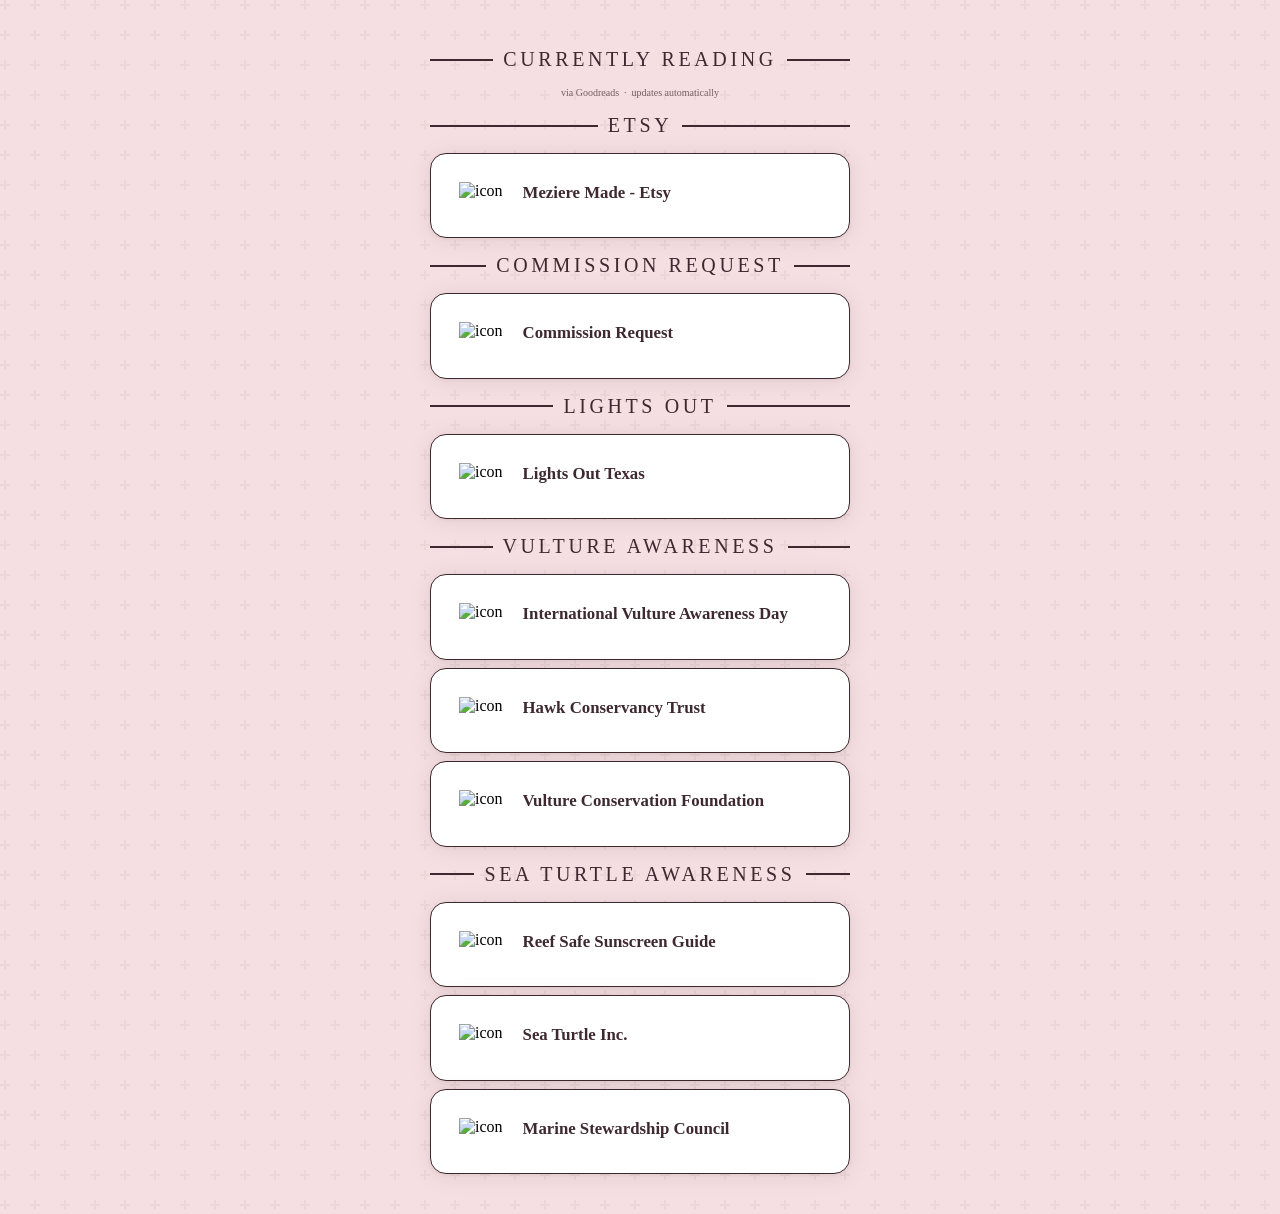
==== commit 69b36898: "updated commision request link" ====
--- a/index.html
+++ b/index.html
@@ -48,6 +48,13 @@
             <span class="title">Meziere Made - Etsy</span>
         </a>
 
+        <div class="linksubtitle">Commission Request</div>
+        <!-- adds the "link button" style to the hyperlink and the "title" style to the display text -->
+        <a class="link-button" href="commissions.html" target="_blank">
+            <img class="logoicon" src="images/MMShopIcon.png" alt="icon">
+            <span class="title">Commission Request</span>
+        </a>
+
         <!-- Applies the "link subtitle" style to the subtitle text -->
         <div class="linksubtitle">Lights Out</div>
         <!-- adds the "link button" style to the hyperlink and the "title" style to the display text -->
